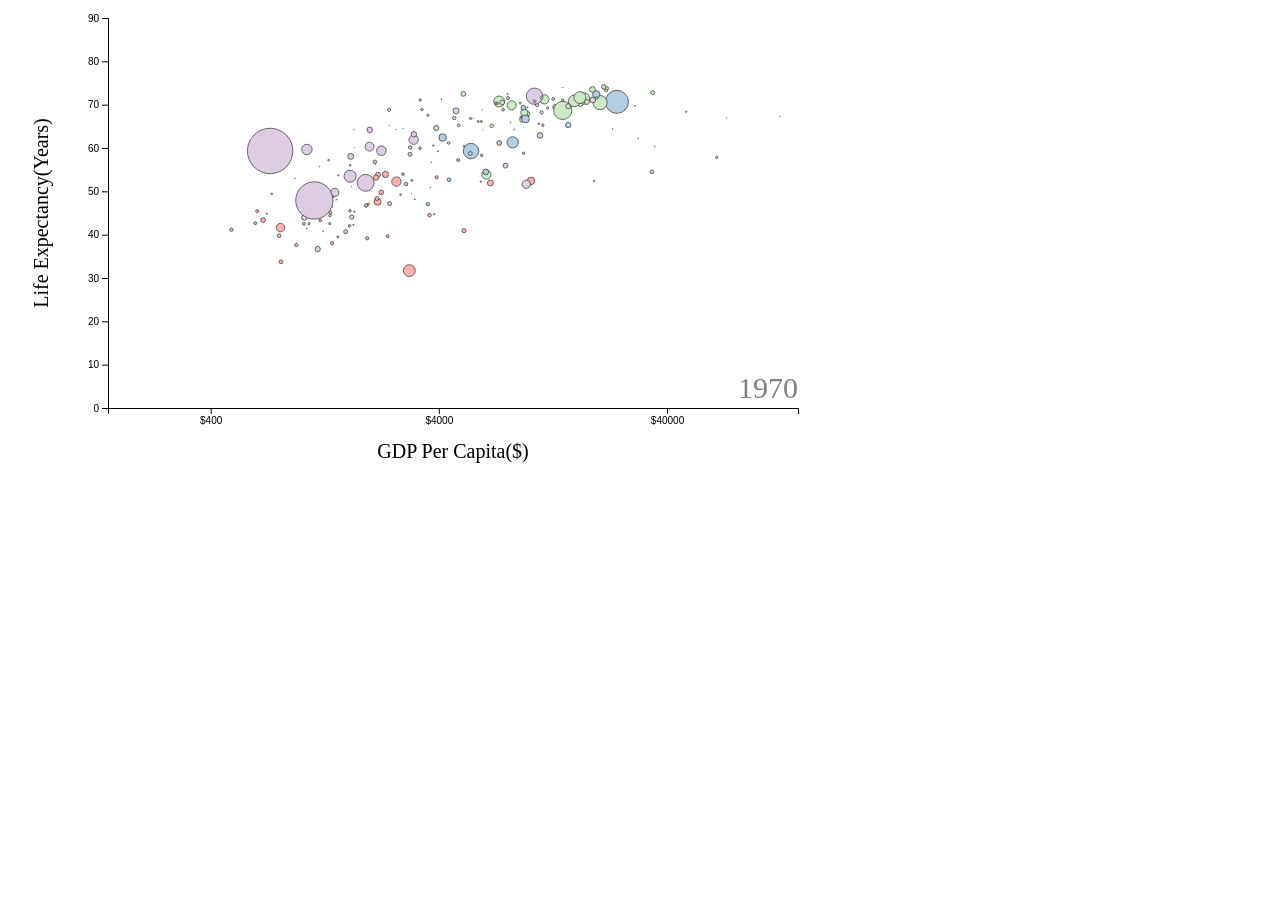
==== bubble/index.html @ 4fd25354 "Reduced data size" ====
<!DOCTYPE html>
<html>
    <head>
        <meta charset="utf-8" />
        <meta name="description" content="" />
        <title>Income and Life Expectancy</title>
        <style>
            circle {
                stroke: #333;
                stroke-opacity: 0.7;
            }
        </style>
    </head>

    <body>
        <div id="chart-area"></div>

        <!-- External JS libraries -->
        <script src="js/d3.min.js"></script>
        <!-- Custom JS -->
        <script src="js/main.js"></script>
    </body>
</html>
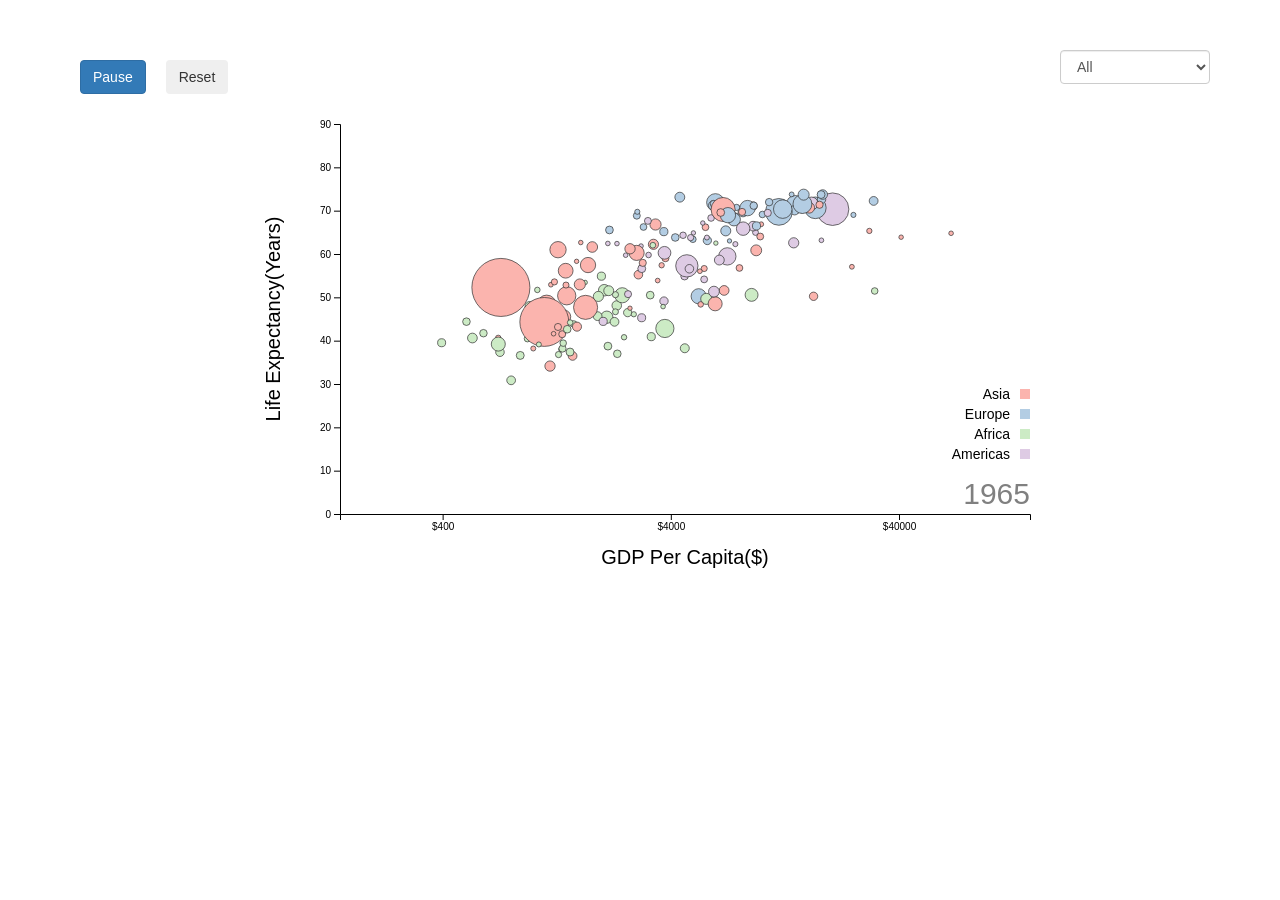
==== commit bac39aa0: "Added tooltip and legend, play/pause and continent select functionalities" ====
--- a/bubble/index.html
+++ b/bubble/index.html
@@ -4,16 +4,36 @@
         <meta charset="utf-8" />
         <meta name="description" content="" />
         <title>Income and Life Expectancy</title>
-        <style>
-            circle {
-                stroke: #333;
-                stroke-opacity: 0.7;
-            }
-        </style>
+        <link rel="stylesheet" href="css/bootstrap.min.css" />
+        <link rel="stylesheet" href="css/main.css" />
     </head>
 
     <body>
-        <div id="chart-area"></div>
+        <div class="container">
+            <div class="row">
+                <div class="col-sm-6">
+                    <button id="play-button" class="btn btn-primary">
+                        Pause</button
+                    ><button id="reset-button" class="btn btn-secondary">
+                        Reset
+                    </button>
+                </div>
+                <div class="col-sm-6">
+                    <select id="continent-select" class="form-control">
+                        <option selected value="all">All</option>
+                        <option value="europe">Europe</option>
+                        <option value="asia">Asia</option>
+                        <option value="americas">Americas</option>
+                        <option value="africa">Africa</option>
+                    </select>
+                </div>
+            </div>
+            <div class="row">
+                <div class="col-md-12">
+                    <div id="chart-area"></div>
+                </div>
+            </div>
+        </div>
 
         <!-- External JS libraries -->
         <script src="js/d3.min.js"></script>
--- a/bubble/css/main.css
+++ b/bubble/css/main.css
@@ -0,0 +1,43 @@
+circle {
+    stroke: #333;
+    stroke-opacity: 0.7;
+}
+
+.container {
+    padding-top: 5rem;
+}
+
+.form-control {
+    width: 150px;
+    float: right;
+}
+
+button {
+    margin: 10px;
+}
+
+#chart-area {
+    position: relative;
+    margin-top: 2rem;
+}
+
+#chart-area svg {
+    display: block;
+    margin: 0 auto;
+}
+
+div.tooltip {
+    position: absolute;
+    padding: 10px;
+    min-width: 160px;
+    font: 12px sans-serif;
+    background: #fff;
+    border: 0px;
+    border-radius: 10px;
+    pointer-events: none;
+    border: 1px solid #000;
+}
+
+.tooltip .value {
+    text-transform: capitalize;
+}
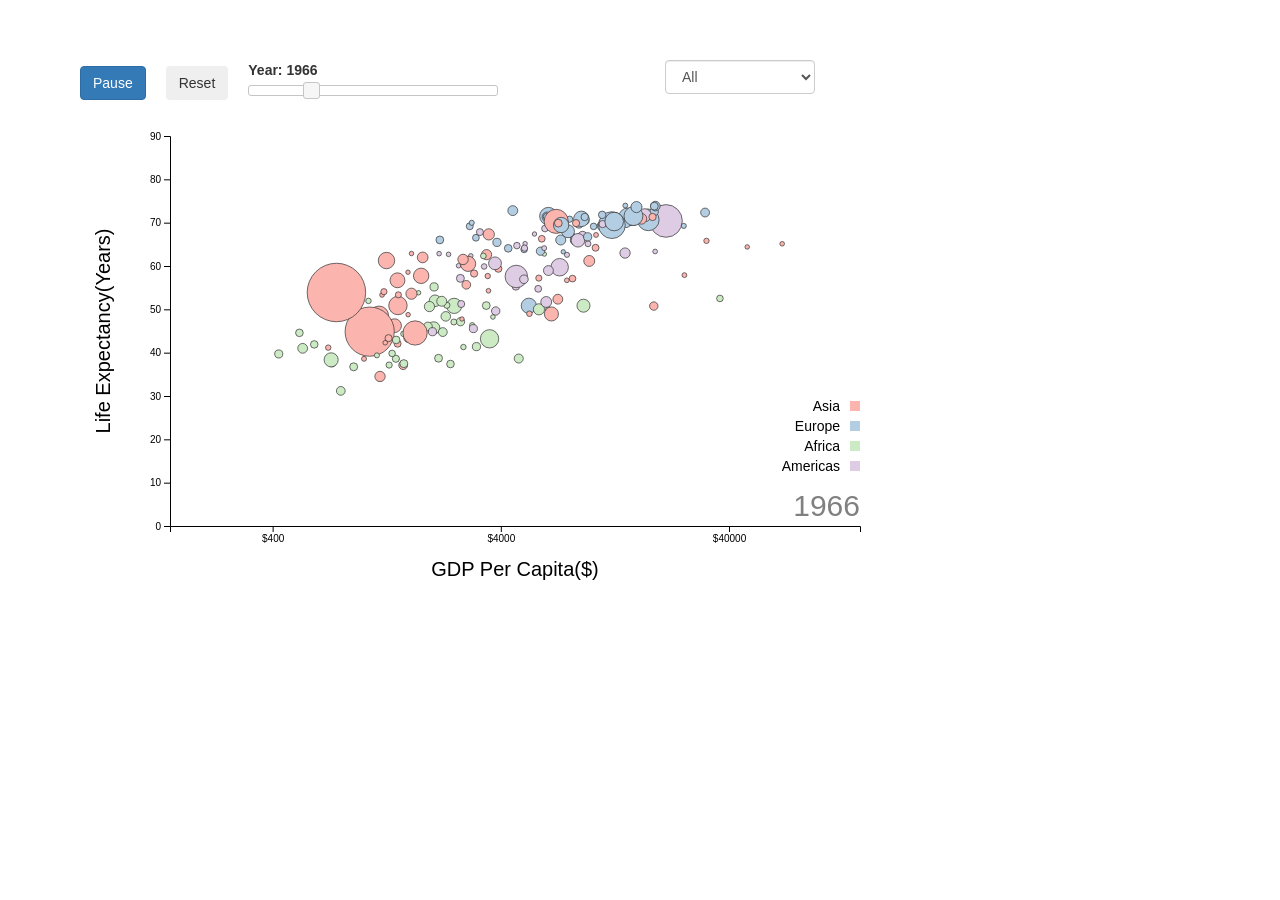
==== commit f292b731: "Added date slider" ====
--- a/bubble/index.html
+++ b/bubble/index.html
@@ -5,20 +5,25 @@
         <meta name="description" content="" />
         <title>Income and Life Expectancy</title>
         <link rel="stylesheet" href="css/bootstrap.min.css" />
+        <link rel="stylesheet" href="css/jquery-ui.min.css" />
         <link rel="stylesheet" href="css/main.css" />
     </head>
 
     <body>
         <div class="container">
             <div class="row">
-                <div class="col-sm-6">
+                <div class="col-md-6 btns">
                     <button id="play-button" class="btn btn-primary">
                         Pause</button
                     ><button id="reset-button" class="btn btn-secondary">
                         Reset
                     </button>
+                    <div id="slider-div">
+                        <label>Year: <span id="year">1950</span></label>
+                        <div id="date-slider"></div>
+                    </div>
                 </div>
-                <div class="col-sm-6">
+                <div class="col-md-6">
                     <select id="continent-select" class="form-control">
                         <option selected value="all">All</option>
                         <option value="europe">Europe</option>
@@ -37,6 +42,8 @@
 
         <!-- External JS libraries -->
         <script src="js/d3.min.js"></script>
+        <script src="js/jquery.min.js"></script>
+        <script src="js/jquery-ui.min.js"></script>
         <!-- Custom JS -->
         <script src="js/main.js"></script>
     </body>
--- a/bubble/css/main.css
+++ b/bubble/css/main.css
@@ -7,23 +7,28 @@
     padding-top: 5rem;
 }
 
-.form-control {
-    width: 150px;
-    float: right;
+.btns {
+    display: flex;
+    align-items: center;
 }
 
 button {
     margin: 10px;
 }
 
+#slider-div {
+    width: 250px;
+    margin: 10px;
+}
+
+.form-control {
+    width: 150px;
+    margin: 10px;
+}
+
 #chart-area {
     position: relative;
-    margin-top: 2rem;
-}
-
-#chart-area svg {
-    display: block;
-    margin: 0 auto;
+    margin: 2rem auto;
 }
 
 div.tooltip {
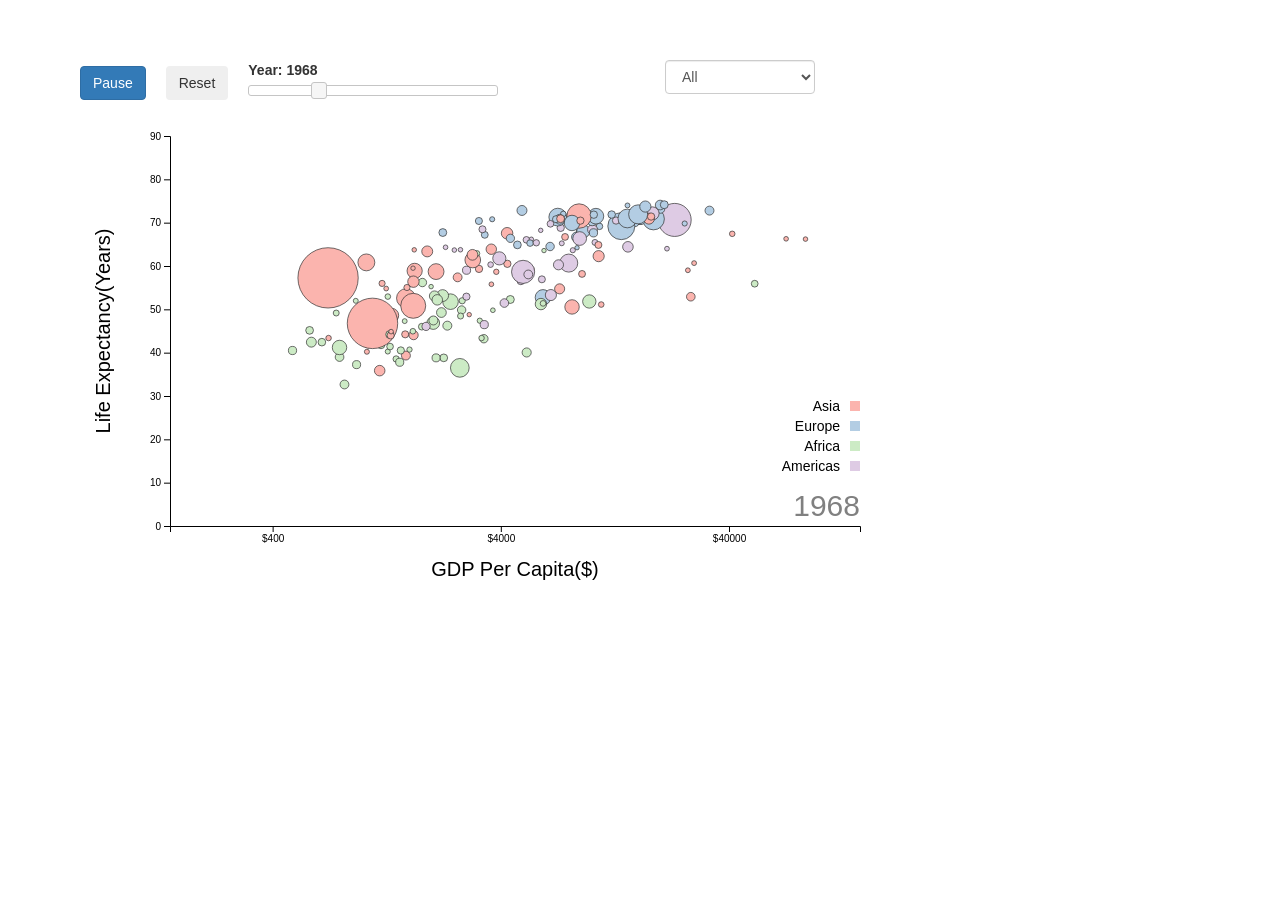
==== commit 247a1921: "d3 line_chart" ====
--- a/bubble/index.html
+++ b/bubble/index.html
@@ -45,6 +45,6 @@
         <script src="js/jquery.min.js"></script>
         <script src="js/jquery-ui.min.js"></script>
         <!-- Custom JS -->
-        <script src="js/main.js"></script>
+        <script src="js/main.js?v=01"></script>
     </body>
 </html>
